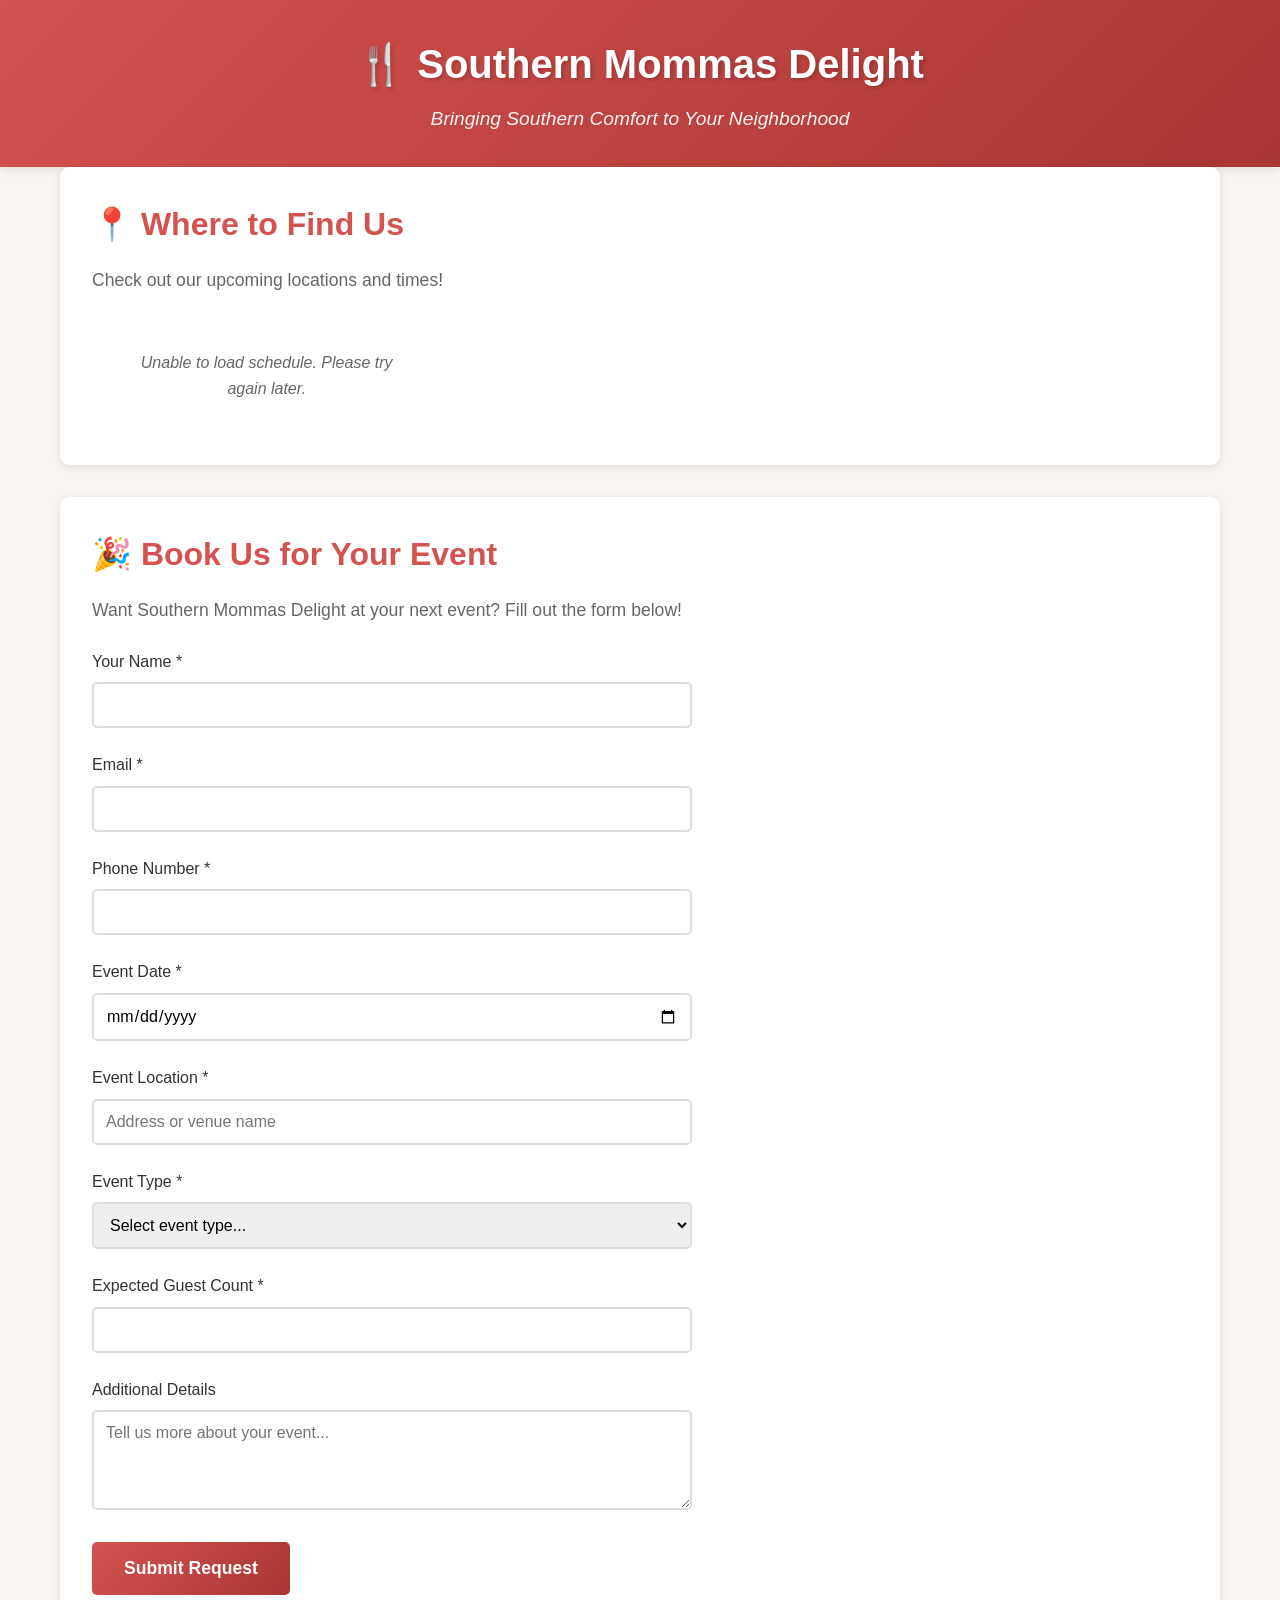
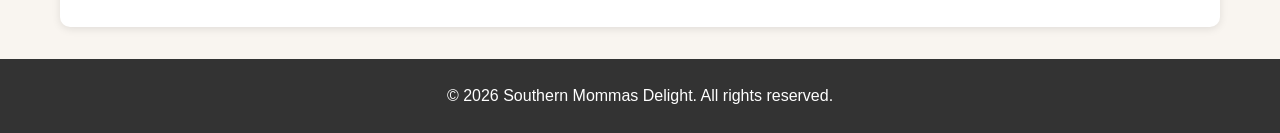
==== index.html @ e2523da0 "Complete Southern Mommas Delight storefront with HTML, JS, and Python backend Co-authored-by: Lastfi" ====
<!DOCTYPE html>
<html lang="en">
<head>
    <meta charset="UTF-8">
    <meta name="viewport" content="width=device-width, initial-scale=1.0">
    <title>Southern Mommas Delight - Mobile Food Truck</title>
    <link rel="stylesheet" href="static/css/style.css">
</head>
<body>
    <header>
        <div class="container">
            <h1>🍴 Southern Mommas Delight</h1>
            <p class="tagline">Bringing Southern Comfort to Your Neighborhood</p>
        </div>
    </header>

    <main class="container">
        <!-- Schedule Section -->
        <section id="schedule" class="section">
            <h2>📍 Where to Find Us</h2>
            <p class="section-intro">Check out our upcoming locations and times!</p>
            <div id="schedule-list" class="schedule-container">
                <!-- Schedule will be loaded by JavaScript -->
            </div>
        </section>

        <!-- Event Request Section -->
        <section id="event-request" class="section">
            <h2>🎉 Book Us for Your Event</h2>
            <p class="section-intro">Want Southern Mommas Delight at your next event? Fill out the form below!</p>
            
            <form id="event-form" class="event-form">
                <div class="form-group">
                    <label for="name">Your Name *</label>
                    <input type="text" id="name" name="name" required>
                </div>

                <div class="form-group">
                    <label for="email">Email *</label>
                    <input type="email" id="email" name="email" required>
                </div>

                <div class="form-group">
                    <label for="phone">Phone Number *</label>
                    <input type="tel" id="phone" name="phone" required>
                </div>

                <div class="form-group">
                    <label for="event-date">Event Date *</label>
                    <input type="date" id="event-date" name="event_date" required>
                </div>

                <div class="form-group">
                    <label for="location">Event Location *</label>
                    <input type="text" id="location" name="location" placeholder="Address or venue name" required>
                </div>

                <div class="form-group">
                    <label for="event-type">Event Type *</label>
                    <select id="event-type" name="event_type" required>
                        <option value="">Select event type...</option>
                        <option value="birthday">Birthday Party</option>
                        <option value="wedding">Wedding</option>
                        <option value="corporate">Corporate Event</option>
                        <option value="festival">Festival/Fair</option>
                        <option value="other">Other</option>
                    </select>
                </div>

                <div class="form-group">
                    <label for="guest-count">Expected Guest Count *</label>
                    <input type="number" id="guest-count" name="guest_count" min="1" required>
                </div>

                <div class="form-group">
                    <label for="details">Additional Details</label>
                    <textarea id="details" name="details" rows="4" placeholder="Tell us more about your event..."></textarea>
                </div>

                <button type="submit" class="submit-btn">Submit Request</button>
            </form>

            <div id="form-message" class="form-message"></div>
        </section>
    </main>

    <footer>
        <div class="container">
            <p>&copy; 2026 Southern Mommas Delight. All rights reserved.</p>
        </div>
    </footer>

    <script src="static/js/app.js"></script>
</body>
</html>
---- static/css/style.css ----
/* Reset and Base Styles */
* {
    margin: 0;
    padding: 0;
    box-sizing: border-box;
}

body {
    font-family: 'Segoe UI', Tahoma, Geneva, Verdana, sans-serif;
    line-height: 1.6;
    color: #333;
    background-color: #f9f5f0;
}

.container {
    max-width: 1200px;
    margin: 0 auto;
    padding: 0 20px;
}

/* Header Styles */
header {
    background: linear-gradient(135deg, #d4524f 0%, #a83632 100%);
    color: white;
    padding: 2rem 0;
    text-align: center;
    box-shadow: 0 2px 10px rgba(0, 0, 0, 0.1);
}

header h1 {
    font-size: 2.5rem;
    margin-bottom: 0.5rem;
    text-shadow: 2px 2px 4px rgba(0, 0, 0, 0.2);
}

.tagline {
    font-size: 1.2rem;
    font-style: italic;
    opacity: 0.95;
}

/* Main Content */
main {
    padding: 2rem 0;
}

.section {
    background: white;
    border-radius: 10px;
    padding: 2rem;
    margin-bottom: 2rem;
    box-shadow: 0 2px 8px rgba(0, 0, 0, 0.1);
}

.section h2 {
    color: #d4524f;
    margin-bottom: 1rem;
    font-size: 2rem;
}

.section-intro {
    color: #666;
    margin-bottom: 1.5rem;
    font-size: 1.1rem;
}

/* Schedule Section */
.schedule-container {
    display: grid;
    grid-template-columns: repeat(auto-fill, minmax(300px, 1fr));
    gap: 1.5rem;
    margin-top: 1.5rem;
}

.schedule-item {
    background: #fef9f5;
    border-left: 4px solid #d4524f;
    padding: 1.5rem;
    border-radius: 5px;
    transition: transform 0.2s, box-shadow 0.2s;
}

.schedule-item:hover {
    transform: translateY(-3px);
    box-shadow: 0 4px 12px rgba(212, 82, 79, 0.2);
}

.schedule-date {
    font-size: 1.3rem;
    font-weight: bold;
    color: #d4524f;
    margin-bottom: 0.5rem;
}

.schedule-time {
    color: #666;
    font-size: 1rem;
    margin-bottom: 0.5rem;
}

.schedule-location {
    color: #333;
    font-size: 1.1rem;
    font-weight: 500;
}

/* Event Request Form */
.event-form {
    max-width: 600px;
}

.form-group {
    margin-bottom: 1.5rem;
}

.form-group label {
    display: block;
    margin-bottom: 0.5rem;
    color: #333;
    font-weight: 500;
}

.form-group input,
.form-group select,
.form-group textarea {
    width: 100%;
    padding: 0.75rem;
    border: 2px solid #ddd;
    border-radius: 5px;
    font-size: 1rem;
    font-family: inherit;
    transition: border-color 0.3s;
}

.form-group input:focus,
.form-group select:focus,
.form-group textarea:focus {
    outline: none;
    border-color: #d4524f;
}

.submit-btn {
    background: linear-gradient(135deg, #d4524f 0%, #a83632 100%);
    color: white;
    padding: 1rem 2rem;
    border: none;
    border-radius: 5px;
    font-size: 1.1rem;
    font-weight: bold;
    cursor: pointer;
    transition: transform 0.2s, box-shadow 0.2s;
}

.submit-btn:hover {
    transform: translateY(-2px);
    box-shadow: 0 4px 12px rgba(212, 82, 79, 0.3);
}

.submit-btn:active {
    transform: translateY(0);
}

.form-message {
    margin-top: 1.5rem;
    padding: 1rem;
    border-radius: 5px;
    display: none;
}

.form-message.success {
    background-color: #d4edda;
    color: #155724;
    border: 1px solid #c3e6cb;
    display: block;
}

.form-message.error {
    background-color: #f8d7da;
    color: #721c24;
    border: 1px solid #f5c6cb;
    display: block;
}

/* Footer */
footer {
    background-color: #333;
    color: white;
    text-align: center;
    padding: 1.5rem 0;
    margin-top: 2rem;
}

/* Loading State */
.loading {
    text-align: center;
    padding: 2rem;
    color: #666;
    font-style: italic;
}

/* Responsive Design */
@media (max-width: 768px) {
    header h1 {
        font-size: 2rem;
    }

    .tagline {
        font-size: 1rem;
    }

    .section {
        padding: 1.5rem;
    }

    .section h2 {
        font-size: 1.5rem;
    }

    .schedule-container {
        grid-template-columns: 1fr;
    }
}

@media (max-width: 480px) {
    header h1 {
        font-size: 1.5rem;
    }

    .container {
        padding: 0 15px;
    }

    .section {
        padding: 1rem;
    }
}
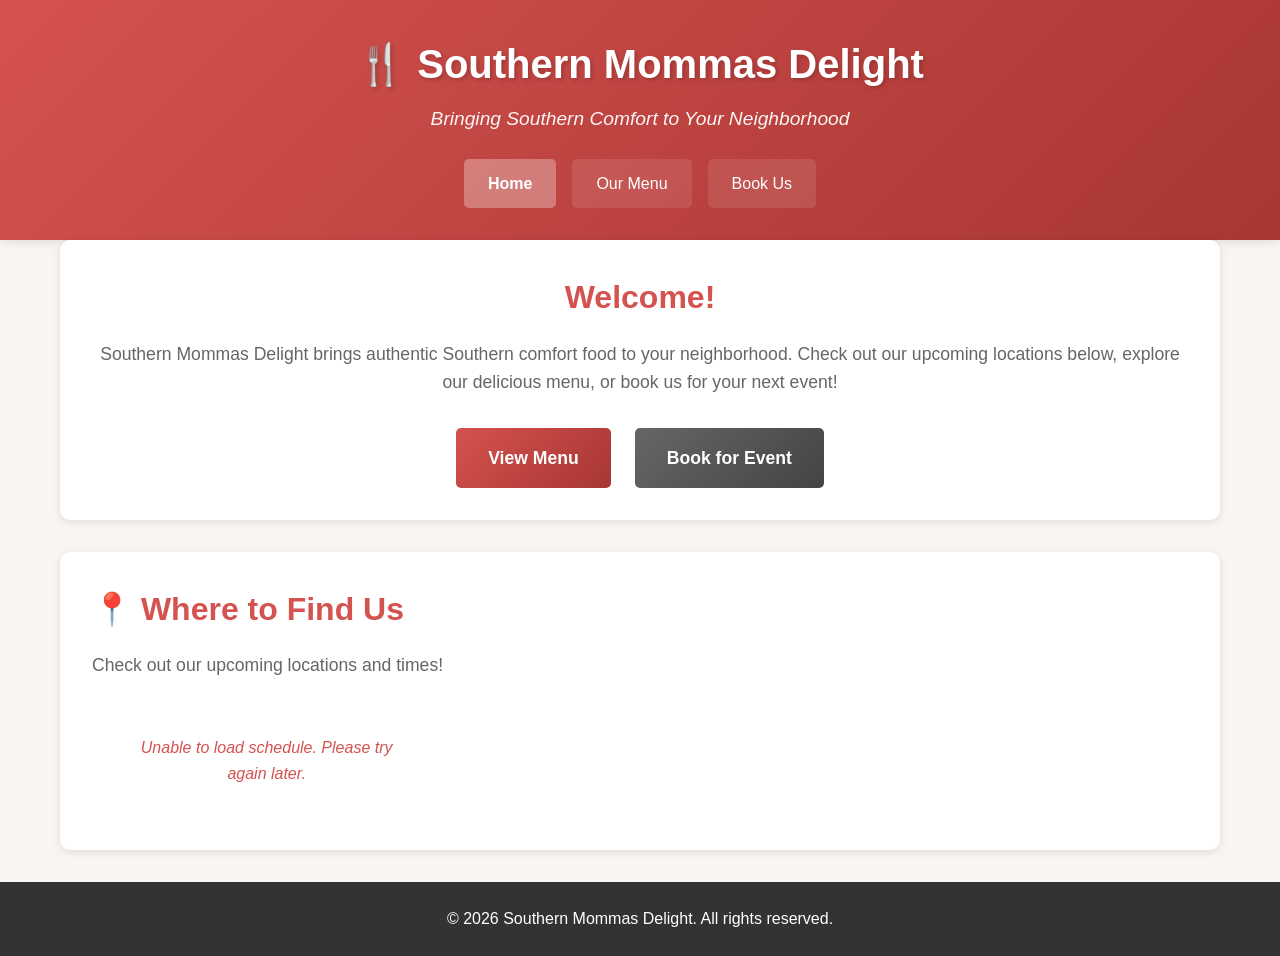
==== commit 9e001dd3: "Add products menu and multi-page navigation structure Co-authored-by: Lastfireman95 <206475284+Lastf" ====
--- a/index.html
+++ b/index.html
@@ -11,10 +11,28 @@
         <div class="container">
             <h1>🍴 Southern Mommas Delight</h1>
             <p class="tagline">Bringing Southern Comfort to Your Neighborhood</p>
+            <nav class="nav-menu">
+                <a href="index.html" class="nav-link active">Home</a>
+                <a href="products.html" class="nav-link">Our Menu</a>
+                <a href="events.html" class="nav-link">Book Us</a>
+            </nav>
         </div>
     </header>
 
     <main class="container">
+        <!-- Welcome Section -->
+        <section class="section welcome-section">
+            <h2>Welcome!</h2>
+            <p class="section-intro">
+                Southern Mommas Delight brings authentic Southern comfort food to your neighborhood. 
+                Check out our upcoming locations below, explore our delicious menu, or book us for your next event!
+            </p>
+            <div class="cta-buttons">
+                <a href="products.html" class="cta-btn">View Menu</a>
+                <a href="events.html" class="cta-btn cta-btn-secondary">Book for Event</a>
+            </div>
+        </section>
+
         <!-- Schedule Section -->
         <section id="schedule" class="section">
             <h2>📍 Where to Find Us</h2>
@@ -22,65 +40,6 @@
             <div id="schedule-list" class="schedule-container">
                 <!-- Schedule will be loaded by JavaScript -->
             </div>
-        </section>
-
-        <!-- Event Request Section -->
-        <section id="event-request" class="section">
-            <h2>🎉 Book Us for Your Event</h2>
-            <p class="section-intro">Want Southern Mommas Delight at your next event? Fill out the form below!</p>
-            
-            <form id="event-form" class="event-form">
-                <div class="form-group">
-                    <label for="name">Your Name *</label>
-                    <input type="text" id="name" name="name" required>
-                </div>
-
-                <div class="form-group">
-                    <label for="email">Email *</label>
-                    <input type="email" id="email" name="email" required>
-                </div>
-
-                <div class="form-group">
-                    <label for="phone">Phone Number *</label>
-                    <input type="tel" id="phone" name="phone" required>
-                </div>
-
-                <div class="form-group">
-                    <label for="event-date">Event Date *</label>
-                    <input type="date" id="event-date" name="event_date" required>
-                </div>
-
-                <div class="form-group">
-                    <label for="location">Event Location *</label>
-                    <input type="text" id="location" name="location" placeholder="Address or venue name" required>
-                </div>
-
-                <div class="form-group">
-                    <label for="event-type">Event Type *</label>
-                    <select id="event-type" name="event_type" required>
-                        <option value="">Select event type...</option>
-                        <option value="birthday">Birthday Party</option>
-                        <option value="wedding">Wedding</option>
-                        <option value="corporate">Corporate Event</option>
-                        <option value="festival">Festival/Fair</option>
-                        <option value="other">Other</option>
-                    </select>
-                </div>
-
-                <div class="form-group">
-                    <label for="guest-count">Expected Guest Count *</label>
-                    <input type="number" id="guest-count" name="guest_count" min="1" required>
-                </div>
-
-                <div class="form-group">
-                    <label for="details">Additional Details</label>
-                    <textarea id="details" name="details" rows="4" placeholder="Tell us more about your event..."></textarea>
-                </div>
-
-                <button type="submit" class="submit-btn">Submit Request</button>
-            </form>
-
-            <div id="form-message" class="form-message"></div>
         </section>
     </main>
 
@@ -90,6 +49,6 @@
         </div>
     </footer>
 
-    <script src="static/js/app.js"></script>
+    <script src="static/js/schedule.js"></script>
 </body>
 </html>
--- a/static/css/style.css
+++ b/static/css/style.css
@@ -37,6 +37,36 @@
     font-size: 1.2rem;
     font-style: italic;
     opacity: 0.95;
+    margin-bottom: 1rem;
+}
+
+/* Navigation Menu */
+.nav-menu {
+    display: flex;
+    justify-content: center;
+    gap: 1rem;
+    margin-top: 1.5rem;
+    flex-wrap: wrap;
+}
+
+.nav-link {
+    color: white;
+    text-decoration: none;
+    padding: 0.75rem 1.5rem;
+    border-radius: 5px;
+    background-color: rgba(255, 255, 255, 0.1);
+    transition: background-color 0.3s, transform 0.2s;
+    font-weight: 500;
+}
+
+.nav-link:hover {
+    background-color: rgba(255, 255, 255, 0.2);
+    transform: translateY(-2px);
+}
+
+.nav-link.active {
+    background-color: rgba(255, 255, 255, 0.3);
+    font-weight: bold;
 }
 
 /* Main Content */
@@ -64,6 +94,46 @@
     font-size: 1.1rem;
 }
 
+.section-intro {
+    color: #666;
+    margin-bottom: 1.5rem;
+    font-size: 1.1rem;
+}
+
+/* Welcome Section */
+.welcome-section {
+    text-align: center;
+}
+
+.cta-buttons {
+    display: flex;
+    justify-content: center;
+    gap: 1.5rem;
+    margin-top: 2rem;
+    flex-wrap: wrap;
+}
+
+.cta-btn {
+    display: inline-block;
+    padding: 1rem 2rem;
+    background: linear-gradient(135deg, #d4524f 0%, #a83632 100%);
+    color: white;
+    text-decoration: none;
+    border-radius: 5px;
+    font-size: 1.1rem;
+    font-weight: bold;
+    transition: transform 0.2s, box-shadow 0.2s;
+}
+
+.cta-btn:hover {
+    transform: translateY(-2px);
+    box-shadow: 0 4px 12px rgba(212, 82, 79, 0.3);
+}
+
+.cta-btn-secondary {
+    background: linear-gradient(135deg, #666 0%, #444 100%);
+}
+
 /* Schedule Section */
 .schedule-container {
     display: grid;
@@ -104,6 +174,62 @@
     font-weight: 500;
 }
 
+/* Products Section */
+.products-container {
+    display: grid;
+    grid-template-columns: repeat(auto-fill, minmax(280px, 1fr));
+    gap: 1.5rem;
+    margin-top: 1.5rem;
+}
+
+.product-item {
+    background: white;
+    border-radius: 8px;
+    overflow: hidden;
+    box-shadow: 0 2px 8px rgba(0, 0, 0, 0.1);
+    transition: transform 0.2s, box-shadow 0.2s;
+}
+
+.product-item:hover {
+    transform: translateY(-5px);
+    box-shadow: 0 6px 16px rgba(212, 82, 79, 0.2);
+}
+
+.product-image {
+    width: 100%;
+    height: 200px;
+    object-fit: cover;
+    background: linear-gradient(135deg, #f9f5f0 0%, #fef9f5 100%);
+    display: flex;
+    align-items: center;
+    justify-content: center;
+    font-size: 4rem;
+}
+
+.product-info {
+    padding: 1.5rem;
+}
+
+.product-name {
+    font-size: 1.4rem;
+    font-weight: bold;
+    color: #333;
+    margin-bottom: 0.5rem;
+}
+
+.product-description {
+    color: #666;
+    font-size: 0.95rem;
+    margin-bottom: 1rem;
+    line-height: 1.5;
+}
+
+.product-price {
+    font-size: 1.3rem;
+    font-weight: bold;
+    color: #d4524f;
+}
+
 /* Event Request Form */
 .event-form {
     max-width: 600px;
@@ -190,11 +316,25 @@
     margin-top: 2rem;
 }
 
-/* Loading State */
+/* Loading and Empty States */
 .loading {
     text-align: center;
     padding: 2rem;
     color: #666;
+    font-style: italic;
+}
+
+.empty-state {
+    text-align: center;
+    padding: 2rem;
+    color: #666;
+    font-style: italic;
+}
+
+.error-state {
+    text-align: center;
+    padding: 2rem;
+    color: #d4524f;
     font-style: italic;
 }
 
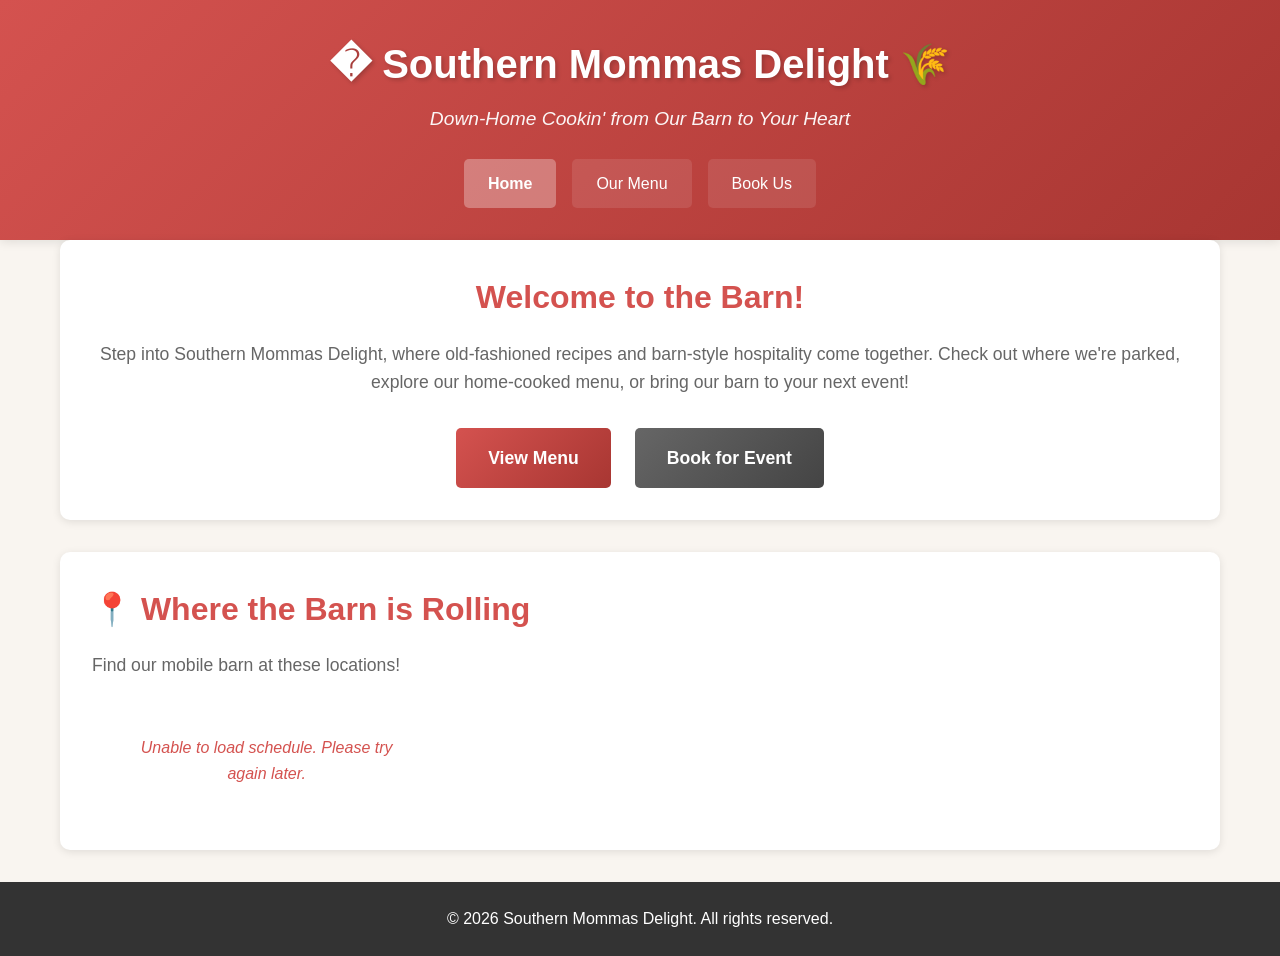
==== commit c3952866: "update" ====
--- a/index.html
+++ b/index.html
@@ -9,8 +9,8 @@
 <body>
     <header>
         <div class="container">
-            <h1>🍴 Southern Mommas Delight</h1>
-            <p class="tagline">Bringing Southern Comfort to Your Neighborhood</p>
+            <h1>�️ Southern Mommas Delight 🌾</h1>
+            <p class="tagline">Down-Home Cookin' from Our Barn to Your Heart</p>
             <nav class="nav-menu">
                 <a href="index.html" class="nav-link active">Home</a>
                 <a href="products.html" class="nav-link">Our Menu</a>
@@ -22,10 +22,10 @@
     <main class="container">
         <!-- Welcome Section -->
         <section class="section welcome-section">
-            <h2>Welcome!</h2>
+            <h2>Welcome to the Barn!</h2>
             <p class="section-intro">
-                Southern Mommas Delight brings authentic Southern comfort food to your neighborhood. 
-                Check out our upcoming locations below, explore our delicious menu, or book us for your next event!
+                Step into Southern Mommas Delight, where old-fashioned recipes and barn-style hospitality come together. 
+                Check out where we're parked, explore our home-cooked menu, or bring our barn to your next event!
             </p>
             <div class="cta-buttons">
                 <a href="products.html" class="cta-btn">View Menu</a>
@@ -35,8 +35,8 @@
 
         <!-- Schedule Section -->
         <section id="schedule" class="section">
-            <h2>📍 Where to Find Us</h2>
-            <p class="section-intro">Check out our upcoming locations and times!</p>
+            <h2>📍 Where the Barn is Rolling</h2>
+            <p class="section-intro">Find our mobile barn at these locations!</p>
             <div id="schedule-list" class="schedule-container">
                 <!-- Schedule will be loaded by JavaScript -->
             </div>
--- a/static/css/style.css
+++ b/static/css/style.css
@@ -86,12 +86,6 @@
     color: #d4524f;
     margin-bottom: 1rem;
     font-size: 2rem;
-}
-
-.section-intro {
-    color: #666;
-    margin-bottom: 1.5rem;
-    font-size: 1.1rem;
 }
 
 .section-intro {
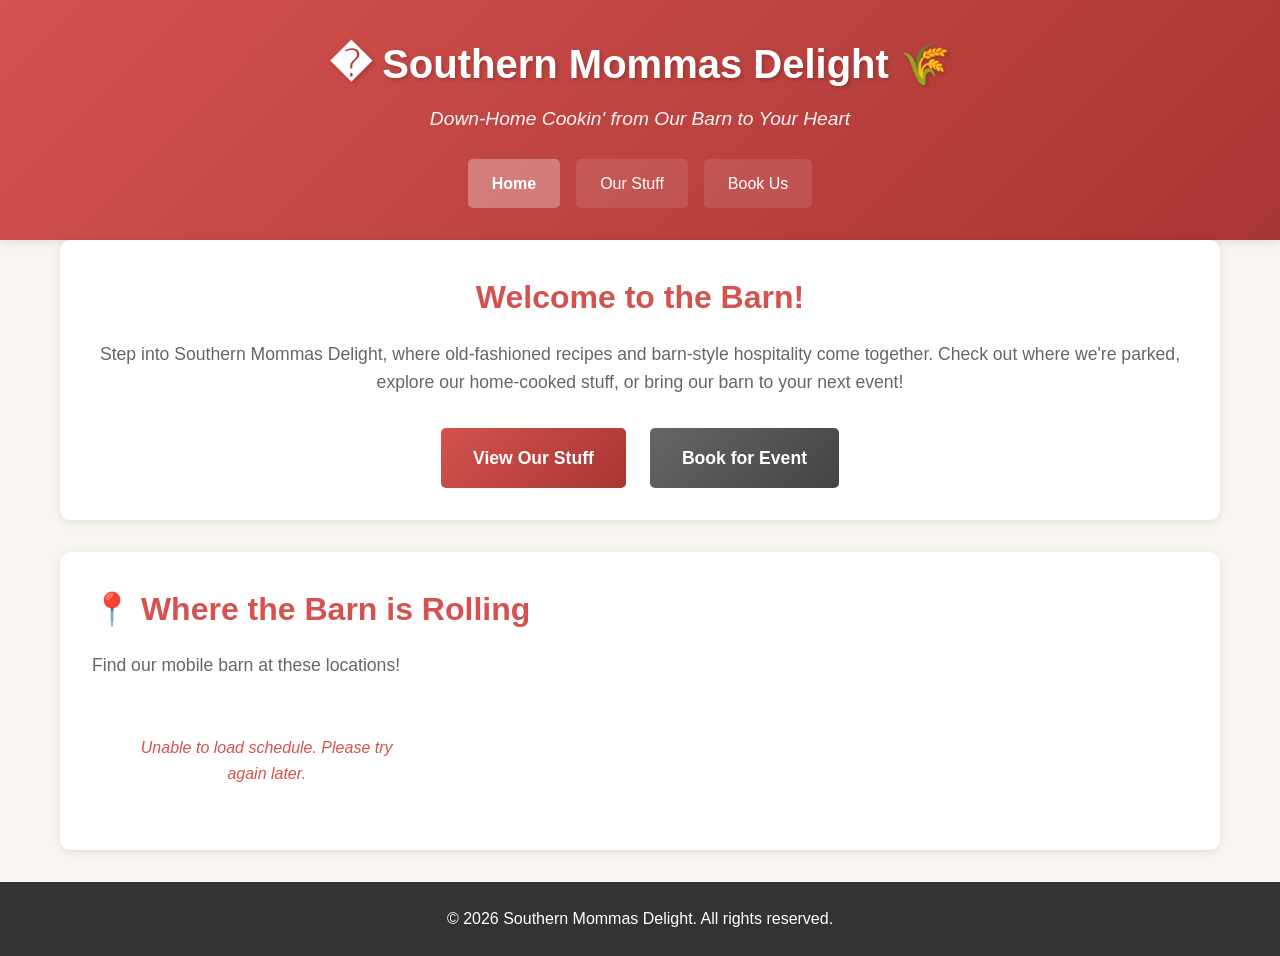
==== commit 204ecc98: "new" ====
--- a/index.html
+++ b/index.html
@@ -13,7 +13,7 @@
             <p class="tagline">Down-Home Cookin' from Our Barn to Your Heart</p>
             <nav class="nav-menu">
                 <a href="index.html" class="nav-link active">Home</a>
-                <a href="products.html" class="nav-link">Our Menu</a>
+                <a href="products.html" class="nav-link">Our Stuff</a>
                 <a href="events.html" class="nav-link">Book Us</a>
             </nav>
         </div>
@@ -25,10 +25,10 @@
             <h2>Welcome to the Barn!</h2>
             <p class="section-intro">
                 Step into Southern Mommas Delight, where old-fashioned recipes and barn-style hospitality come together. 
-                Check out where we're parked, explore our home-cooked menu, or bring our barn to your next event!
+                Check out where we're parked, explore our home-cooked stuff, or bring our barn to your next event!
             </p>
             <div class="cta-buttons">
-                <a href="products.html" class="cta-btn">View Menu</a>
+                <a href="products.html" class="cta-btn">View Our Stuff</a>
                 <a href="events.html" class="cta-btn cta-btn-secondary">Book for Event</a>
             </div>
         </section>
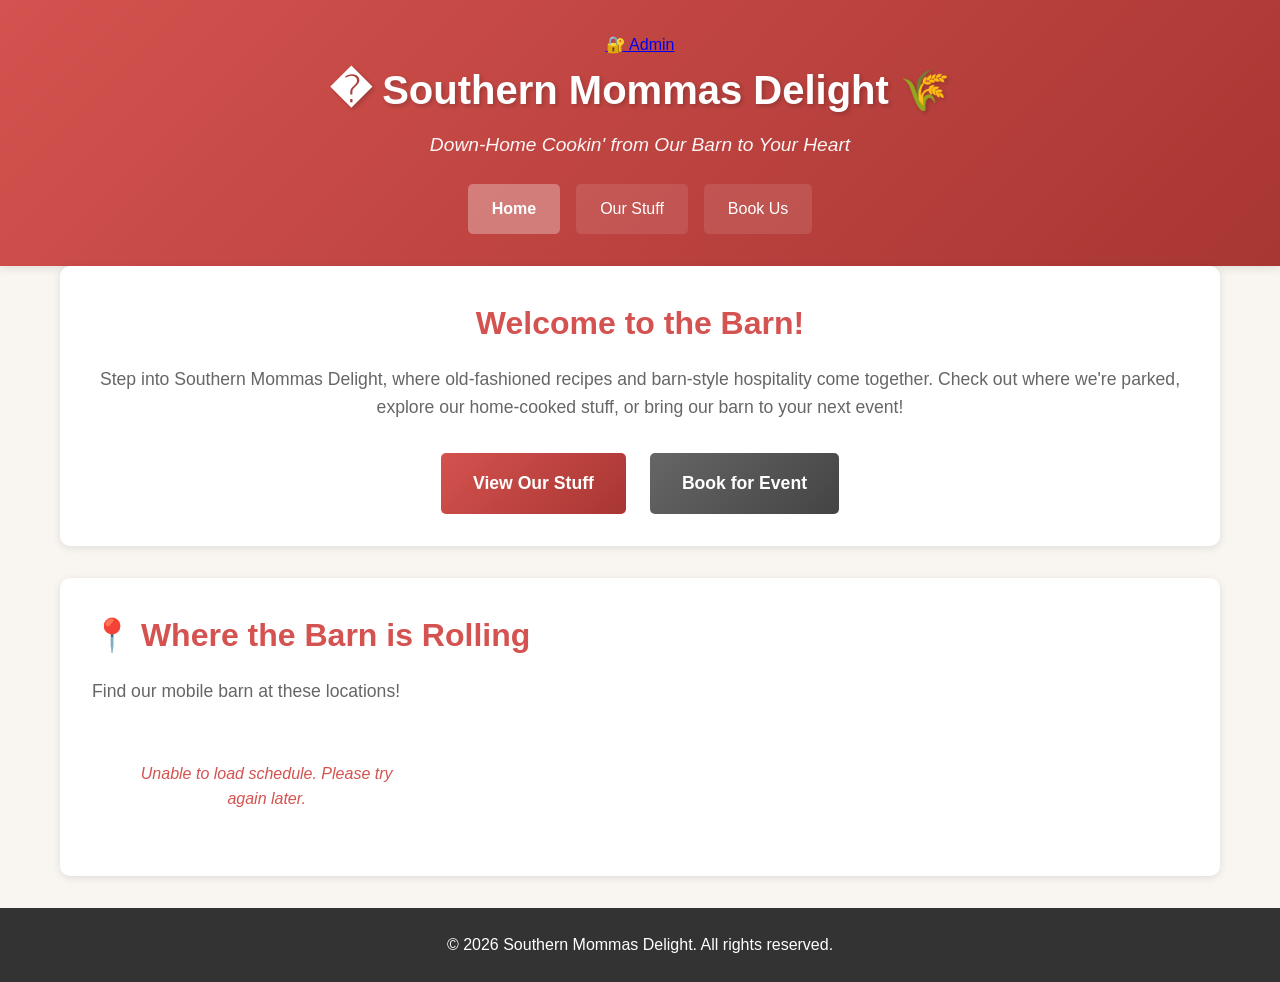
==== commit 1f37cd0c: "fixe" ====
--- a/index.html
+++ b/index.html
@@ -8,11 +8,10 @@
 </head>
 <body>
     <header>
-        <div class="container">
-            <h1>�️ Southern Mommas Delight 🌾</h1>
+        <div class="container">            <a href="admin.html" class="admin-link">🔐 Admin</a>            <h1>�️ Southern Mommas Delight 🌾</h1>
             <p class="tagline">Down-Home Cookin' from Our Barn to Your Heart</p>
             <nav class="nav-menu">
-                <a href="index.html" class="nav-link active">Home</a>
+                <a href="/" class="nav-link active">Home</a>
                 <a href="products.html" class="nav-link">Our Stuff</a>
                 <a href="events.html" class="nav-link">Book Us</a>
             </nav>
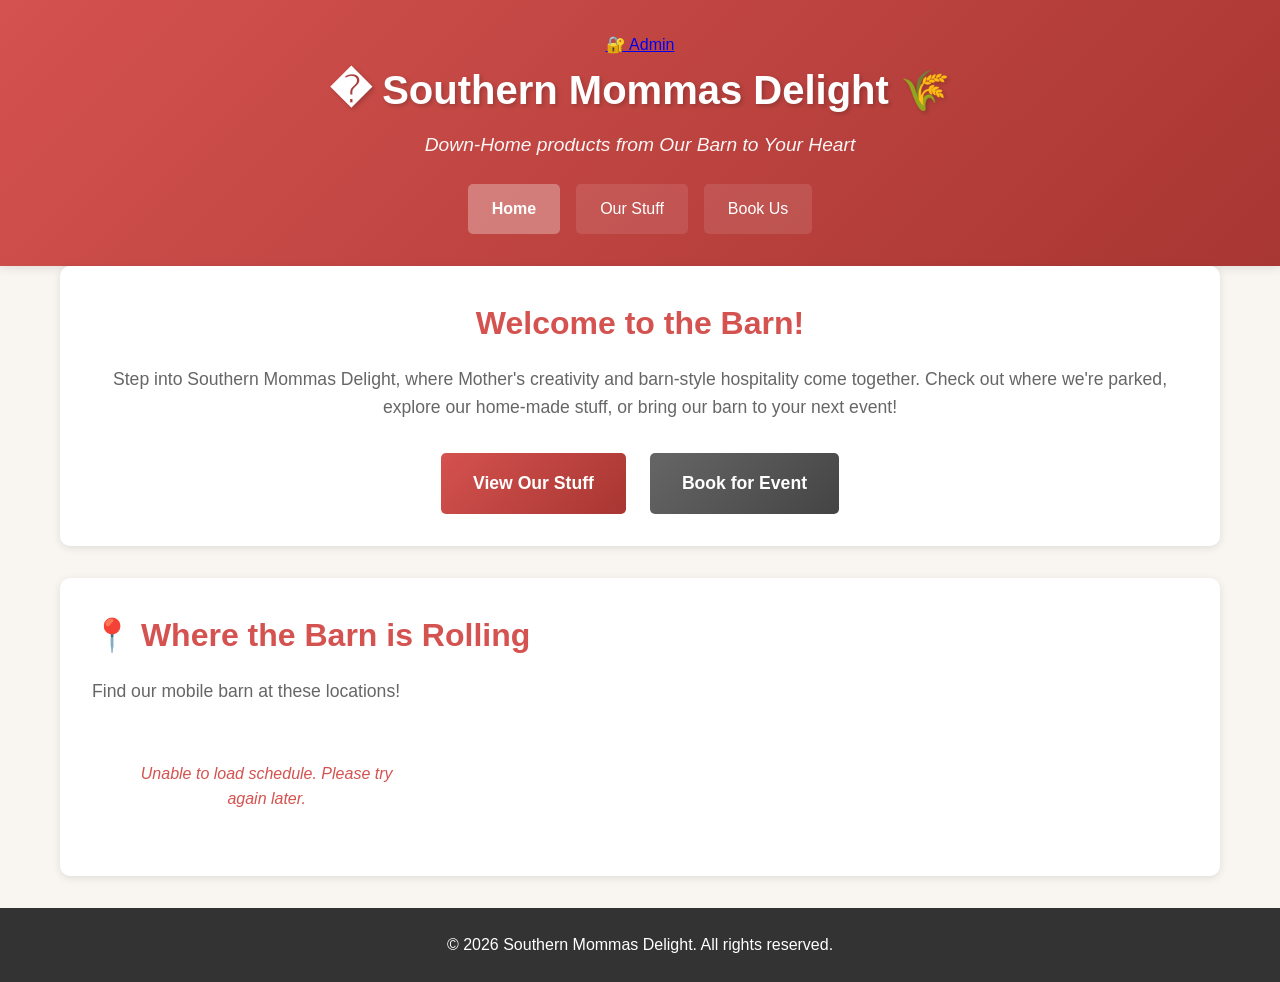
==== commit 795d5632: "fix# Please enter the commit message for your changes. Lines starting" ====
--- a/index.html
+++ b/index.html
@@ -9,7 +9,7 @@
 <body>
     <header>
         <div class="container">            <a href="admin.html" class="admin-link">🔐 Admin</a>            <h1>�️ Southern Mommas Delight 🌾</h1>
-            <p class="tagline">Down-Home Cookin' from Our Barn to Your Heart</p>
+            <p class="tagline">Down-Home products from Our Barn to Your Heart</p>
             <nav class="nav-menu">
                 <a href="/" class="nav-link active">Home</a>
                 <a href="products.html" class="nav-link">Our Stuff</a>
@@ -23,8 +23,8 @@
         <section class="section welcome-section">
             <h2>Welcome to the Barn!</h2>
             <p class="section-intro">
-                Step into Southern Mommas Delight, where old-fashioned recipes and barn-style hospitality come together. 
-                Check out where we're parked, explore our home-cooked stuff, or bring our barn to your next event!
+                Step into Southern Mommas Delight, where Mother's creativity and barn-style hospitality come together. 
+                Check out where we're parked, explore our home-made stuff, or bring our barn to your next event!
             </p>
             <div class="cta-buttons">
                 <a href="products.html" class="cta-btn">View Our Stuff</a>
